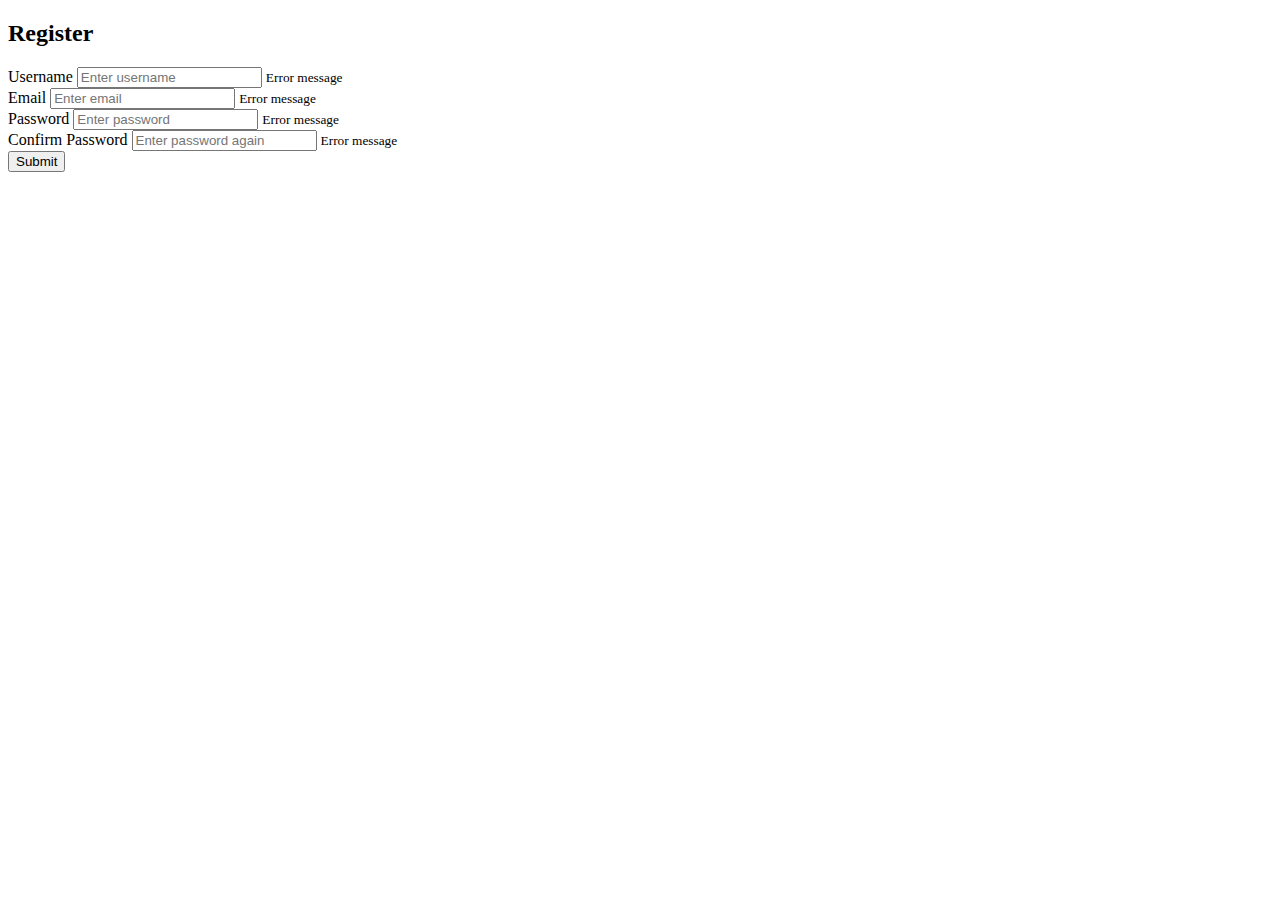
==== FormValidator/index.html @ ae32bb73 "Initial create + implement form" ====
<!DOCTYPE html>
<html lang="en">
  <head>
    <meta charset="UTF-8" />
    <meta http-equiv="X-UA-Compatible" content="IE=edge" />
    <meta name="viewport" content="width=device-width, initial-scale=1.0" />
    <link rel="stylesheet" href="style.css" />
    <title>Form validation</title>
  </head>
  <body>
    <div class="container">
      <form id="form" class="form">
        <h2>Register</h2>
        <div class="form-control">
          <label for="username">Username</label>
          <input type="text" id="username" placeholder="Enter username" />
          <small>Error message</small>
        </div>

        <div class="form-control">
          <label for="email">Email</label>
          <input type="text" id="email" placeholder="Enter email" />
          <small>Error message</small>
        </div>

        <div class="form-control">
          <label for="password">Password</label>
          <input type="password" id="password" placeholder="Enter password" />
          <small>Error message</small>
        </div>

        <div class="form-control">
          <label for="password2">Confirm Password</label>
          <input
            type="password"
            id="password2"
            placeholder="Enter password again"
          />
          <small>Error message</small>
        </div>
        <button>Submit</button>
      </form>
    </div>
    <script>
      src = "script.js";
    </script>
  </body>
</html>
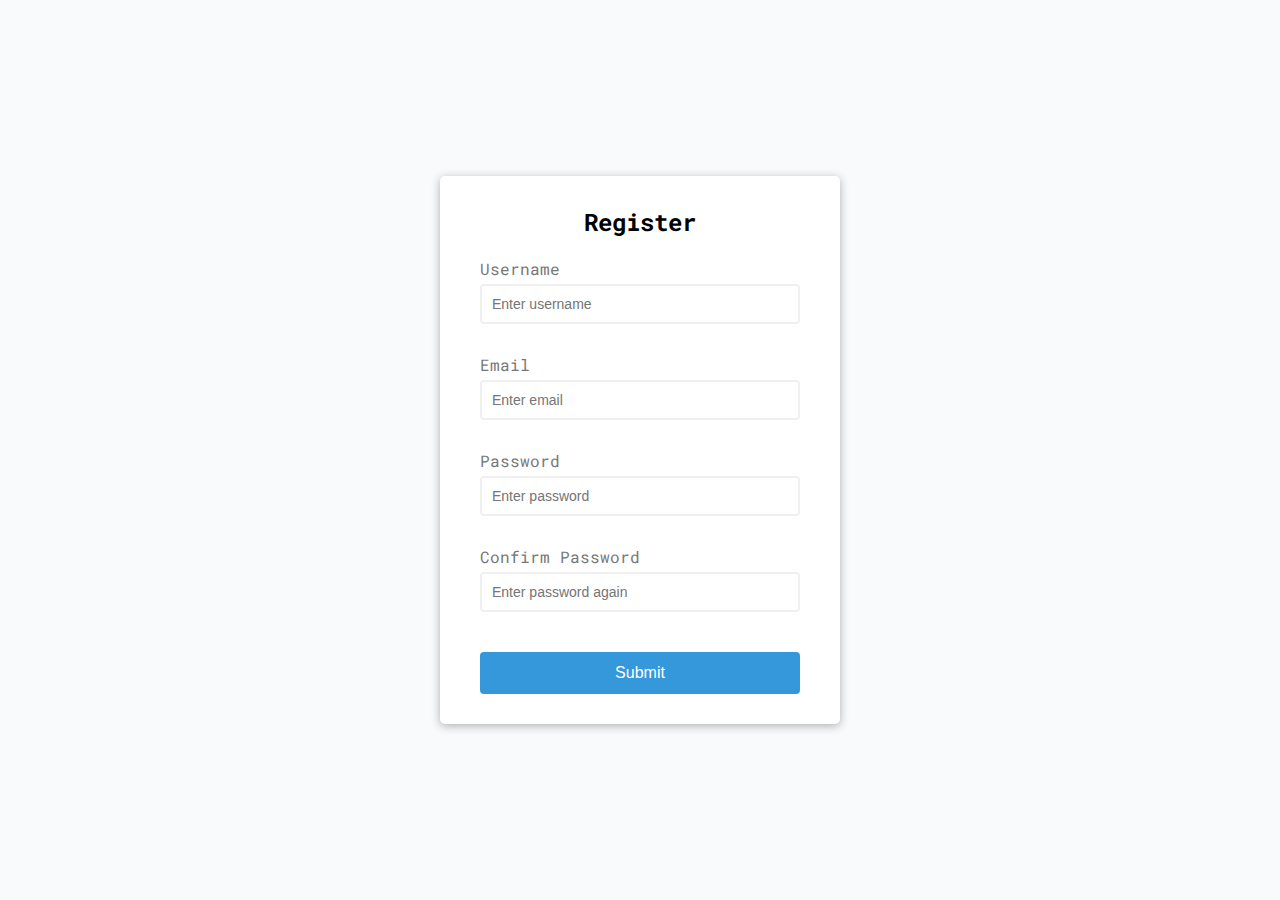
==== commit 09e85d84: "Add js" ====
--- a/FormValidator/index.html
+++ b/FormValidator/index.html
@@ -41,8 +41,6 @@
         <button>Submit</button>
       </form>
     </div>
-    <script>
-      src = "script.js";
-    </script>
+    <script src="script.js" ;></script>
   </body>
 </html>
--- a/FormValidator/style.css
+++ b/FormValidator/style.css
@@ -0,0 +1,92 @@
+@import url('https://fonts.googleapis.com/css2?family=Roboto+Mono&display=swap');
+:root{
+    --success-color: #2ecc71;
+    --error-color: #e74c3c;
+}
+*{
+    box-sizing: border-box;
+}
+
+body{
+    background-color: #f9fafb;
+    font-family:'Roboto Mono', monospace;
+    display: flex;
+    align-items: center;
+    justify-content: center;
+    min-height: 100vh;
+    margin: 0;
+}
+
+.container{
+    background-color: #fff;
+    border-radius: 5px;
+    box-shadow: 0 2px 10px rgba(0,0,0, 0.3);
+    min-width: 400px;
+}
+h2{
+    text-align: center;
+    margin: 0 0 20px;
+}
+
+.form{
+    padding: 30px 40px;
+}
+
+.form-control{
+    margin-bottom: 10px;
+    padding-bottom: 20px;
+    position: relative;
+}
+
+.form-control label{
+    color: #777;
+    display: block;
+    margin-bottom: 5px;
+}
+
+.form-control input{
+    border:2px solid #f0f0f0;
+    border-radius: 4px;
+    display: block;
+    width: 100%;
+    padding: 10px;
+    font-size: 14px;
+}
+
+.form-control input:focus{
+    outline: 0;
+    border-color: #777;
+}
+
+.form-control.success input{
+    border-color:var(--success-color) ;
+}
+
+.form-control.error input{
+    border-color:var(--error-color) ;
+}
+
+.form-control small{
+    color: var(--error-color);
+    position: absolute;
+    bottom: 0;
+    left: 0;
+    visibility: hidden;
+}
+
+.form-control.error small{
+    visibility: visible;
+}
+
+.form button{
+    cursor: pointer;
+    background-color: #3498db;
+    border: 2px solid #3498db;
+    border-radius: 4px;
+    color: #fff;
+    display: block;
+    font-size: 16px;
+    padding: 10px;
+    margin-top: 20px;
+    width: 100%;
+}